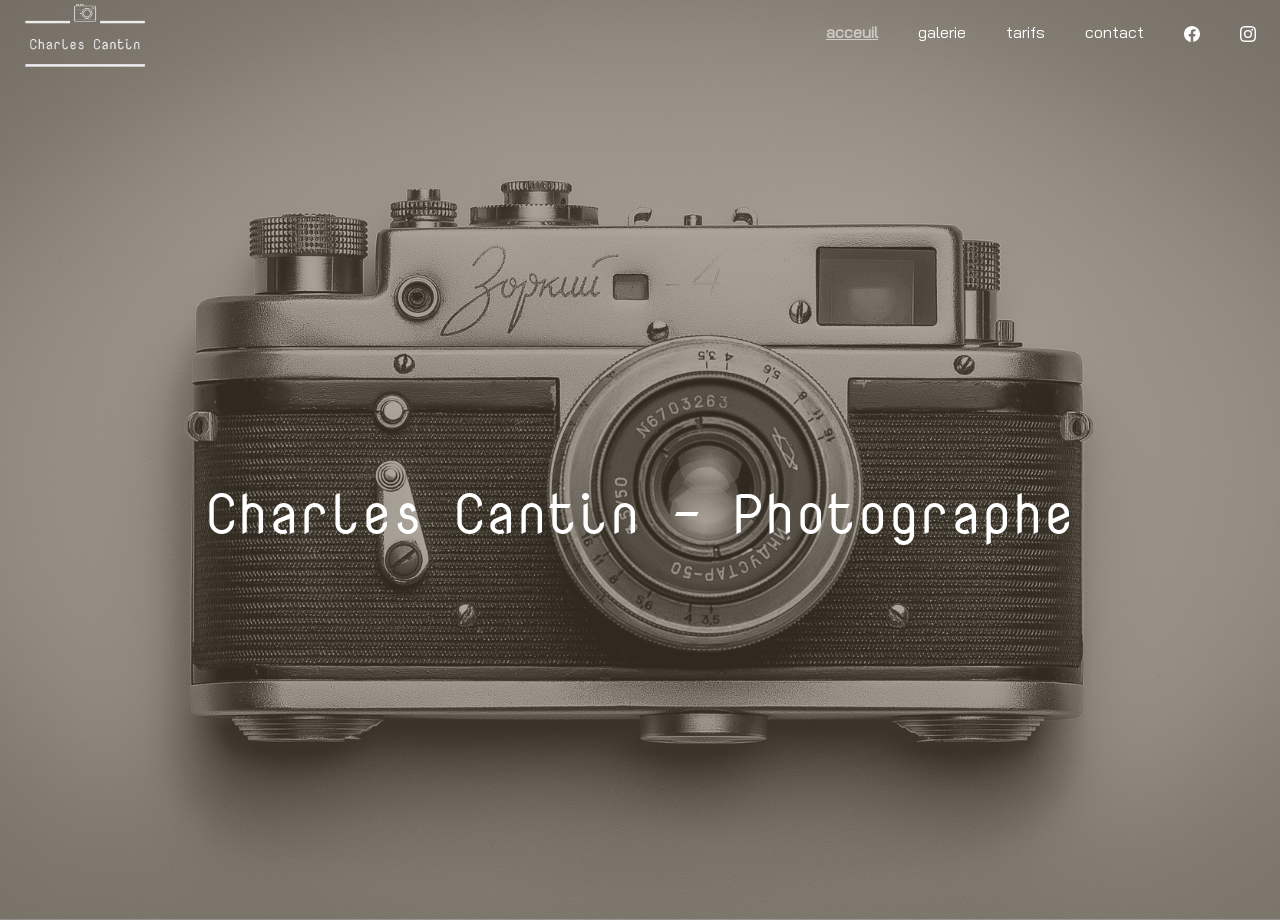
==== public/index.html @ 0fb4b7f8 "adding eleventy template" ====
<!DOCTYPE html>
<html lang="fr">
<head>
  <meta charset="UTF-8">
  <meta http-equiv="X-UA-Compatible" content="IE=edge">
  <meta name="viewport" content="width=device-width, initial-scale=1.0">
  <meta name="description" content="blablabla">
  <link href="https://cdn.jsdelivr.net/npm/bootstrap@5.2.0/dist/css/bootstrap.min.css" rel="stylesheet" integrity="sha384-gH2yIJqKdNHPEq0n4Mqa/HGKIhSkIHeL5AyhkYV8i59U5AR6csBvApHHNl/vI1Bx" crossorigin="anonymous">
  <link rel="stylesheet" href="./css/style.css" />

  <title>acceuil - Charles Cantin Photographe</title>
</head>
<body class="body-index">
  <header>
    <nav class="fixed-top ">
      <a href=""><img src="./logo/logoTransparant.png" class="logo"/></a>

      <ul class="menu">
        <li class="menu-item"><a class="menu-link active" href="./index.html">acceuil</a></li>
        <li class="menu-item"><a class="menu-link " href="./galerie/index.html">galerie</a></li>
        <li class="menu-item"><a class="menu-link " href="./tarifs/index.html">tarifs</a></li>
        <li class="menu-item"><a class="menu-link " href="./contact/index.html">contact</a></li>
        <li class="menu-item"><a class="menu-link" href="https://www.facebook.com" target="_blank"><svg xmlns="http://www.w3.org/2000/svg" width="16" height="16" fill="currentColor" class="bi bi-facebook" viewBox="0 0 16 16">
          <path d="M16 8.049c0-4.446-3.582-8.05-8-8.05C3.58 0-.002 3.603-.002 8.05c0 4.017 2.926 7.347 6.75 7.951v-5.625h-2.03V8.05H6.75V6.275c0-2.017 1.195-3.131 3.022-3.131.876 0 1.791.157 1.791.157v1.98h-1.009c-.993 0-1.303.621-1.303 1.258v1.51h2.218l-.354 2.326H9.25V16c3.824-.604 6.75-3.934 6.75-7.951z"/>
        </svg></a></li>
        <li class="menu-item"><a class="menu-link" href="https://www.instagram.com" target="_blank"><svg xmlns="http://www.w3.org/2000/svg" width="16" 		height="16"fill="currentColor"		class="bibi-instagram" viewBox="0 0 16 16">
          <path d="M8 0C5.829 0 5.556.01 4.703.048 3.85.088 3.269.222 2.76.42a3.917 3.917 0 0 0-1.417.923A3.927 3.927 0 0 0 .42 2.76C.222 3.268.087 3.85.048 4.7.01 5.555 0 5.827 0 8.001c0 2.172.01 2.444.048 3.297.04.852.174 1.433.372 1.942.205.526.478.972.923 1.417.444.445.89.719 1.416.923.51.198 1.09.333 1.942.372C5.555 15.99 5.827 16 8 16s2.444-.01 3.298-.048c.851-.04 1.434-.174 1.943-.372a3.916 3.916 0 0 0 1.416-.923c.445-.445.718-.891.923-1.417.197-.509.332-1.09.372-1.942C15.99 10.445 16 10.173 16 8s-.01-2.445-.048-3.299c-.04-.851-.175-1.433-.372-1.941a3.926 3.926 0 0 0-.923-1.417A3.911 3.911 0 0 0 13.24.42c-.51-.198-1.092-.333-1.943-.372C10.443.01 10.172 0 7.998 0h.003zm-.717 1.442h.718c2.136 0 2.389.007 3.232.046.78.035 1.204.166 1.486.275.373.145.64.319.92.599.28.28.453.546.598.92.11.281.24.705.275 1.485.039.843.047 1.096.047 3.231s-.008 2.389-.047 3.232c-.035.78-.166 1.203-.275 1.485a2.47 2.47 0 0 1-.599.919c-.28.28-.546.453-.92.598-.28.11-.704.24-1.485.276-.843.038-1.096.047-3.232.047s-2.39-.009-3.233-.047c-.78-.036-1.203-.166-1.485-.276a2.478 2.478 0 0 1-.92-.598 2.48 2.48 0 0 1-.6-.92c-.109-.281-.24-.705-.275-1.485-.038-.843-.046-1.096-.046-3.233 0-2.136.008-2.388.046-3.231.036-.78.166-1.204.276-1.486.145-.373.319-.64.599-.92.28-.28.546-.453.92-.598.282-.11.705-.24 1.485-.276.738-.034 1.024-.044 2.515-.045v.002zm4.988 1.328a.96.96 0 1 0 0 1.92.96.96 0 0 0 0-1.92zm-4.27 1.122a4.109 4.109 0 1 0 0 8.217 4.109 4.109 0 0 0 0-8.217zm0 1.441a2.667 2.667 0 1 1 0 5.334 2.667 2.667 0 0 1 0-5.334z"/>
            </svg></a></li>
      </ul>

    </nav>
  </header>

  <main>
    
    <h1>Charles Cantin - Photographe</h1>

 

  </main>  

  <script src="https://cdn.jsdelivr.net/npm/bootstrap@5.2.0/dist/js/bootstrap.bundle.min.js" integrity="sha384-A3rJD856KowSb7dwlZdYEkO39Gagi7vIsF0jrRAoQmDKKtQBHUuLZ9AsSv4jD4Xa" crossorigin="anonymous"></script>
  <script src="./script/script.js"></script>
</body>
</html>
---- public/css/style.css ----
@font-face {
  font-family: 'NovaMono';
  src: url(../fonts/Nova_Mono/NovaMono-Regular.ttf);
}
@font-face {
  font-family: 'BaiJamjuree-Regular';
  src: url(../fonts/Bai_Jamjuree/BaiJamjuree-Regular.ttf);
}

* {
  margin: 0;
  padding: 0;
  box-sizing: border-box;
}

body {
  font-family: 'BaiJamjuree-Regular';
}
.body-index { /* only on index */
  background-image: url(../photos/desktop001.jpg);
  background-repeat: no-repeat;
  background-position: center;
	background-size: cover;
}
.body-pages { /* only on pages */
  background-color: #CECAC4;
}

h1 { /* title on index */
  font-family: 'NovaMono';
  color: #ffffff;
  font-size: 3.5rem;
  line-height: 50rem;
  text-align: center;
}
h2 { /* titles on pages */
  font-family: 'NovaMono';
  color: #5E515E;
  font-size: 2rem;
  margin-bottom: 2rem;
  text-align: center;
}
h3 { /* titles on contact page */
  font-family: 'NovaMono';
  color: #5E515E;
  font-size: 2rem;
}

main {
  width: 85%;
  margin-left: auto;
  margin-right: auto;
  margin-top: 7rem;
}


/* ########### header nav ########### */
header nav {
  display: flex;
	justify-content: space-between;
	align-items: center;
	padding: 0 24px;
	height: 70px;
}
.nav-pages { /* only on pages */
  background-color: #47555E;
}
.logo {
  height: 65px;
}
.menu {
	display: flex;
	justify-content: space-between;
	align-items: center;
	gap: 40px;
	margin-top: 10px;
}
.menu-item {
	list-style: none;
  cursor: pointer;  
}
.menu-link {
	color: white;
	text-decoration: none;
  transition: 0.7s ease;
}
.menu-link:hover, .menu-link.active {
  color: #CECAC4;
  font-weight: bold;
  text-decoration: underline;
}
.index:hover, .index.active { /* only on index */
  color: #47555E;
}


/* ########### galerie page ########### */
.gallery {
  display: flex;  
}


/* ########### categories on galerie page ########### */
.categories {
  background-color: #ffffff;
  width: 15%;
  padding: 1rem;  
}
.category {
	border: none;
  background-color: inherit;
  cursor: pointer;
  color: #5E515E;
  margin-top: 2.5rem;
}
.all {
  margin-top: 0rem;
} 
.category:hover {
  font-weight: bold;
  text-decoration: underline;
}


/* ########### photos on galerie page ########### */
.photos {
  background-color: #5E515E;
  width: 85%;
}
#photo-gallery p { 
  display: flex;
  flex-wrap: wrap;
  justify-content: center;
  gap: 0.5rem;
  margin-top: 1rem;
  margin-bottom: 1rem;
}
#photo-gallery img {
  height: 15rem;
}


/* ########### tarifs page ########### */
.cards {
  display: flex;
  flex-wrap: wrap;
  justify-content: center;
}
.card {
  margin: 0.75rem;
  max-width: 30rem;
}
.card img {
  object-fit: cover;
  height: 100%;
  width: 100%;
}
.card-body {
  text-align: right;
}
.card-title, .card-price {
  font-weight: bold;
  font-size: 1.25rem;
}
.card-price {
  font-size: 1.75rem;
}


/* ########### contact page ########### */
.contact {
  display: flex;
  color: #5E515E;
  justify-content: center;
}
.info {
  width: 33%;
}
.email a, .follow a {
  text-decoration: none;
  color: #5E515E;
}
.email a:hover, .follow a:hover {
  font-weight: bold;
  text-decoration: underline;
}
.follow .bi {
  margin-right: 1rem;
}
.copyright {
  font-weight: bold;
}
.gap {
  height: 3rem;
}

form {
	display: table;
}
.form label {
	display: table-cell;
}
.form input, .form textarea, .form select {
  width: 30rem;
	margin-bottom: 10px;
  background-color: #ffffff;
  border: #000000 solid 1px;
}
option {
  color: #5E515E;
}
textarea {
	height: 200px;
}
.send {
	background-color: #5E515E;
	border: none;
	border-radius: 3px;
	padding: 5px;
	color: #ffffff
}
.send:hover {
	background-color: #ffffff;
  color: #5E515E;
  font-weight: bold;
}
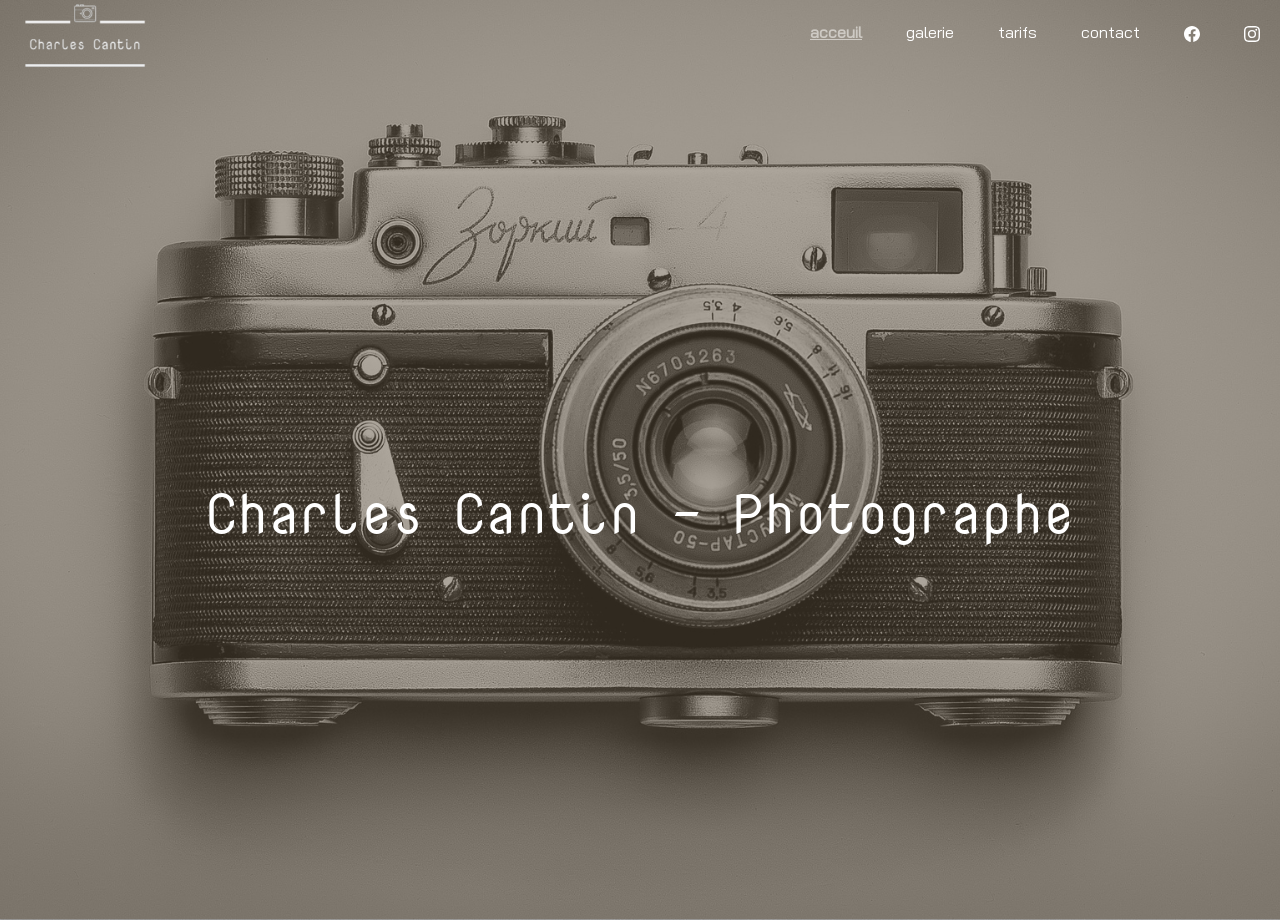
==== commit f06c398e: "responsive + mobile first" ====
--- a/public/index.html
+++ b/public/index.html
@@ -4,7 +4,7 @@
   <meta charset="UTF-8">
   <meta http-equiv="X-UA-Compatible" content="IE=edge">
   <meta name="viewport" content="width=device-width, initial-scale=1.0">
-  <meta name="description" content="blablabla">
+  <meta name="description" content="En studio ou en extérieur pour immortalisez vos plus beaux instants et vos plus beaux souvenirs ! Contactez-moi pour échanger sur vos attentes et réserver votre séance.">
   <link href="https://cdn.jsdelivr.net/npm/bootstrap@5.2.0/dist/css/bootstrap.min.css" rel="stylesheet" integrity="sha384-gH2yIJqKdNHPEq0n4Mqa/HGKIhSkIHeL5AyhkYV8i59U5AR6csBvApHHNl/vI1Bx" crossorigin="anonymous">
   <link rel="stylesheet" href="./css/style.css" />
 
@@ -13,9 +13,9 @@
 <body class="body-index">
   <header>
     <nav class="fixed-top ">
-      <a href=""><img src="./logo/logoTransparant.png" class="logo"/></a>
+      <a href="./index.html"><img src="./logo/logoTransparant.png" class="logo"/></a>
 
-      <ul class="menu">
+      <ul class="menu menu-index">
         <li class="menu-item"><a class="menu-link active" href="./index.html">acceuil</a></li>
         <li class="menu-item"><a class="menu-link " href="./galerie/index.html">galerie</a></li>
         <li class="menu-item"><a class="menu-link " href="./tarifs/index.html">tarifs</a></li>
@@ -27,6 +27,12 @@
           <path d="M8 0C5.829 0 5.556.01 4.703.048 3.85.088 3.269.222 2.76.42a3.917 3.917 0 0 0-1.417.923A3.927 3.927 0 0 0 .42 2.76C.222 3.268.087 3.85.048 4.7.01 5.555 0 5.827 0 8.001c0 2.172.01 2.444.048 3.297.04.852.174 1.433.372 1.942.205.526.478.972.923 1.417.444.445.89.719 1.416.923.51.198 1.09.333 1.942.372C5.555 15.99 5.827 16 8 16s2.444-.01 3.298-.048c.851-.04 1.434-.174 1.943-.372a3.916 3.916 0 0 0 1.416-.923c.445-.445.718-.891.923-1.417.197-.509.332-1.09.372-1.942C15.99 10.445 16 10.173 16 8s-.01-2.445-.048-3.299c-.04-.851-.175-1.433-.372-1.941a3.926 3.926 0 0 0-.923-1.417A3.911 3.911 0 0 0 13.24.42c-.51-.198-1.092-.333-1.943-.372C10.443.01 10.172 0 7.998 0h.003zm-.717 1.442h.718c2.136 0 2.389.007 3.232.046.78.035 1.204.166 1.486.275.373.145.64.319.92.599.28.28.453.546.598.92.11.281.24.705.275 1.485.039.843.047 1.096.047 3.231s-.008 2.389-.047 3.232c-.035.78-.166 1.203-.275 1.485a2.47 2.47 0 0 1-.599.919c-.28.28-.546.453-.92.598-.28.11-.704.24-1.485.276-.843.038-1.096.047-3.232.047s-2.39-.009-3.233-.047c-.78-.036-1.203-.166-1.485-.276a2.478 2.478 0 0 1-.92-.598 2.48 2.48 0 0 1-.6-.92c-.109-.281-.24-.705-.275-1.485-.038-.843-.046-1.096-.046-3.233 0-2.136.008-2.388.046-3.231.036-.78.166-1.204.276-1.486.145-.373.319-.64.599-.92.28-.28.546-.453.92-.598.282-.11.705-.24 1.485-.276.738-.034 1.024-.044 2.515-.045v.002zm4.988 1.328a.96.96 0 1 0 0 1.92.96.96 0 0 0 0-1.92zm-4.27 1.122a4.109 4.109 0 1 0 0 8.217 4.109 4.109 0 0 0 0-8.217zm0 1.441a2.667 2.667 0 1 1 0 5.334 2.667 2.667 0 0 1 0-5.334z"/>
             </svg></a></li>
       </ul>
+
+			<div class="hamburger">
+				<span class="bar"></span>
+				<span class="bar"></span>
+				<span class="bar"></span>
+			</div>
 
     </nav>
   </header>
@@ -40,6 +46,7 @@
   </main>  
 
   <script src="https://cdn.jsdelivr.net/npm/bootstrap@5.2.0/dist/js/bootstrap.bundle.min.js" integrity="sha384-A3rJD856KowSb7dwlZdYEkO39Gagi7vIsF0jrRAoQmDKKtQBHUuLZ9AsSv4jD4Xa" crossorigin="anonymous"></script>
-  <script src="./script/script.js"></script>
+  <script src="./script/hamburger.js"></script>
+  <script src=""></script>
 </body>
 </html>
--- a/public/css/style.css
+++ b/public/css/style.css
@@ -16,117 +16,139 @@
 body {
   font-family: 'BaiJamjuree-Regular';
 }
-.body-index { /* only on index */
-  background-image: url(../photos/desktop001.jpg);
+.body-index { /* ### only on index ### */
+  height: 100%;
+  background-image: url(../photos/mobile001.jpg);
   background-repeat: no-repeat;
-  background-position: center;
+  background-position: top;
 	background-size: cover;
 }
-.body-pages { /* only on pages */
+.body-pages { /* ### only on pages ### */
   background-color: #CECAC4;
 }
 
-h1 { /* title on index */
+h1 { /* ### title on index ### */
   font-family: 'NovaMono';
   color: #ffffff;
-  font-size: 3.5rem;
-  line-height: 50rem;
+  font-size: 2rem;
+  margin-top: 25rem;
   text-align: center;
 }
-h2 { /* titles on pages */
+h2 { /* ### titles on pages ### */
   font-family: 'NovaMono';
   color: #5E515E;
-  font-size: 2rem;
-  margin-bottom: 2rem;
+  font-size: 1.5rem;
+  margin-bottom: 1rem;
   text-align: center;
 }
-h3 { /* titles on contact page */
+h3 { /* ### titles on contact page ### */
   font-family: 'NovaMono';
   color: #5E515E;
-  font-size: 2rem;
+  font-size: 1.5rem;
 }
 
 main {
-  width: 85%;
-  margin-left: auto;
-  margin-right: auto;
-  margin-top: 7rem;
-}
-
-
-/* ########### header nav ########### */
+  margin-top: 5rem;
+}
+
+
+/* ########### HEADER NAV ########### */
 header nav {
   display: flex;
 	justify-content: space-between;
 	align-items: center;
 	padding: 0 24px;
-	height: 70px;
-}
-.nav-pages { /* only on pages */
+	height: 50px;
+}
+.nav-pages { /* ### only on pages ### */
   background-color: #47555E;
 }
 .logo {
-  height: 65px;
-}
+  height: 45px;
+}
+
+.hamburger {
+  display: block;
+}
+.hamburger.active .bar:nth-child(2) {
+  opacity: 0;
+}
+.hamburger.active .bar:nth-child(1) {
+  transform: translateY(8px) rotate(45deg);
+}
+.hamburger.active .bar:nth-child(3) {
+  transform: translateY(-8px) rotate(-45deg);
+}
+.bar {
+	display: block;
+	width: 25px;
+	height: 3px;
+	margin: 5px auto;
+	-webkit-transition: all 0.3s ease-in-out;
+	transition: all 0.3s ease-in-out;
+	background-color: white;
+}
+
 .menu {
-	display: flex;
-	justify-content: space-between;
-	align-items: center;
-	gap: 40px;
-	margin-top: 10px;
+  position: fixed;
+  right: -100%;
+  top: 50px;
+  gap: 0;
+  flex-direction: column;		
+  width: 6rem;
+  transition: 0.3s;  
+  background-color: #47555E;
+}
+.menu-index { /* ### only on index ### */
+  background-color: rgba(71, 85, 94, 0.5);
 }
 .menu-item {
-	list-style: none;
-  cursor: pointer;  
+  list-style: none;
+  margin-bottom: 10px;
+  margin-right: 20px;
+  text-align: right;
+}
+.menu.active {
+  right: 0;
 }
 .menu-link {
 	color: white;
 	text-decoration: none;
   transition: 0.7s ease;
 }
-.menu-link:hover, .menu-link.active {
+.menu-link.active {
   color: #CECAC4;
   font-weight: bold;
   text-decoration: underline;
 }
-.index:hover, .index.active { /* only on index */
-  color: #47555E;
-}
-
-
-/* ########### galerie page ########### */
+
+
+/* ########### GALERIE PAGE ########### */
 .gallery {
-  display: flex;  
-}
-
-
-/* ########### categories on galerie page ########### */
+  display: block;  
+}
+/* ### categories ### */
 .categories {
-  background-color: #ffffff;
-  width: 15%;
-  padding: 1rem;  
+  display: flex;
+  flex-wrap: wrap;
+  justify-content: center;  
 }
 .category {
-	border: none;
+	width: 8rem;
+  border: none;
+  border-bottom: #5E515E solid 1px;
   background-color: inherit;
-  cursor: pointer;
-  color: #5E515E;
-  margin-top: 2.5rem;
+  color: #5E515E;
+  text-align: left;
+  margin-left: 0.25rem;
+  margin-right: 0.25rem;
+  padding-top: 0.25rem;
+  padding-bottom: 0.25rem;
 }
 .all {
-  margin-top: 0rem;
+  font-size: 1.5rem;
 } 
-.category:hover {
-  font-weight: bold;
-  text-decoration: underline;
-}
-
-
-/* ########### photos on galerie page ########### */
-.photos {
-  background-color: #5E515E;
-  width: 85%;
-}
+/* ### photos ### */
 #photo-gallery p { 
   display: flex;
   flex-wrap: wrap;
@@ -136,11 +158,14 @@
   margin-bottom: 1rem;
 }
 #photo-gallery img {
-  height: 15rem;
-}
-
-
-/* ########### tarifs page ########### */
+  object-fit: cover;
+  width: 20rem;
+  height: 20rem;
+  vertical-align: middle;
+}
+
+
+/* ########### TARIFS PAGE ########### */
 .cards {
   display: flex;
   flex-wrap: wrap;
@@ -148,60 +173,44 @@
 }
 .card {
   margin: 0.75rem;
-  max-width: 30rem;
+  width: 22rem;
 }
 .card img {
   object-fit: cover;
-  height: 100%;
+  height: 13rem;
   width: 100%;
 }
 .card-body {
   text-align: right;
 }
-.card-title, .card-price {
+.card-title {
   font-weight: bold;
   font-size: 1.25rem;
 }
 .card-price {
+  font-weight: bold;
   font-size: 1.75rem;
 }
 
 
-/* ########### contact page ########### */
+/* ########### CONTACT PAGE ########### */
 .contact {
-  display: flex;
+  display: block;
   color: #5E515E;
   justify-content: center;
-}
-.info {
-  width: 33%;
-}
-.email a, .follow a {
-  text-decoration: none;
-  color: #5E515E;
-}
-.email a:hover, .follow a:hover {
-  font-weight: bold;
-  text-decoration: underline;
-}
-.follow .bi {
-  margin-right: 1rem;
-}
-.copyright {
-  font-weight: bold;
-}
-.gap {
-  height: 3rem;
-}
-
+  text-align: center;
+}
+/* ### form ### */
 form {
 	display: table;
+  margin-left: auto;
+  margin-right: auto;
 }
 .form label {
 	display: table-cell;
 }
 .form input, .form textarea, .form select {
-  width: 30rem;
+  width: 20rem;
 	margin-bottom: 10px;
   background-color: #ffffff;
   border: #000000 solid 1px;
@@ -210,7 +219,7 @@
   color: #5E515E;
 }
 textarea {
-	height: 200px;
+	height: 100px;
 }
 .send {
 	background-color: #5E515E;
@@ -219,8 +228,203 @@
 	padding: 5px;
 	color: #ffffff
 }
-.send:hover {
-	background-color: #ffffff;
-  color: #5E515E;
+/* ### infos ### */
+.email a {
+  text-decoration: underline;
+  color: #5E515E;
+}
+.follow a {
+  text-decoration: none;
+  color: #5E515E;
+}
+.follow .bi {
+  margin-right: 1rem;
+}
+.copyright {
   font-weight: bold;
 }
+.gap {
+  height: 2rem;
+}
+
+
+
+
+
+/* ################################# */
+/* ########### LANDSCAPE ########### */
+/* ################################# */
+@media screen and (orientation: landscape) {
+  .body-index { /* ### only on index ### */
+    background-image: url(../photos/desktop001.jpg);
+    background-position: top;
+  }
+  h1 { /* ### title on index ### */
+    margin-top: 10rem;
+  }
+
+  /* ########### GALERIE PAGE ########### */
+  .gallery {
+    display: flex;  
+  }
+  /* ### categories ### */
+  .categories {
+    display: block;
+    flex-wrap: inherit;
+    padding: 1rem;  
+  }
+  .category {
+    padding-top: 0.5rem;
+    padding-bottom: 0.5rem;
+  }
+  .all {
+    border-top: #5E515E solid 1px;
+    font-size: 1.5rem;
+  } 
+
+  /* ########### CONTACT PAGE ########### */
+  .contact {
+    display: flex;
+    text-align: left;
+  }
+  .form {
+    margin-right: 3rem;
+  }
+}
+
+
+
+
+
+/* ############################## */
+/* ########### TABLET ########### */
+/* ############################## */
+@media screen and (min-width: 1050px) { /*plus grand que 1050px*/
+  h1 { /* ### title on index ### */
+    margin-top: inherit;
+    font-size: 3.5rem;
+    line-height: 50rem;
+  }
+  h2 { /* ### titles on pages ### */
+    font-size: 2rem;
+    margin-bottom: 2rem;
+  }
+  h3 { /* ### titles on contact page ### */
+    font-size: 2rem;
+  }
+  
+  main {
+    width: 85%;
+    margin-left: auto;
+    margin-right: auto;
+    margin-top: 7rem;
+  }
+
+  /* ########### HEADER NAV ########### */
+  header nav {
+    height: 70px;
+  }
+  .logo {
+    height: 65px;
+  }
+  .hamburger {
+    display: none;
+  }
+  .menu {
+    display: flex;
+    justify-content: space-between;
+    margin-top: 1.25rem;
+    position: inherit;
+    right: inherit;
+    top: inherit;
+    gap: 1.5rem;
+    flex-direction: inherit;		
+    width: inherit;
+    transition: inherit;    
+    background-color: inherit;
+  }
+  .menu-item {
+    cursor: pointer;  
+  }
+  .menu-link:hover {
+    color: #CECAC4;
+    font-weight: bold;
+    text-decoration: underline;
+  }
+
+  /* ########### GALERIE PAGE ########### */
+  .gallery {
+    display: flex;  
+  }
+  /* ### categories ### */
+  .categories {
+    display: block;
+    flex-wrap: inherit;
+    padding: 1rem;  
+  }
+  .category {
+    padding-top: 1.25rem;
+    padding-bottom: 1.25rem;
+  }
+  .all {
+    border-top: #5E515E solid 1px;
+  } 
+  .category:hover {
+    font-weight: bold;
+  }
+  /* ### photos ### */
+  #photo-gallery img {
+    width: 25rem;
+    height: 25rem;
+  }
+
+  /* ########### TARIFS PAGE ########### */
+
+
+  /* ########### CONTACT PAGE ########### */
+  .contact {
+    display: flex;
+    text-align: left;
+  }
+  /* ### form ### */
+  .form {
+    margin-right: 5rem;
+  }
+  .form input, .form textarea, .form select {
+    width: 30rem;
+  }
+  textarea {
+    height: 200px;
+  }
+  .send:hover {
+    background-color: #ffffff;
+    color: #5E515E;
+    font-weight: bold;
+  }
+  /* ### infos ### */
+  .info {
+    width: 33%;
+  }
+  .email a, .follow a {
+    text-decoration: none;
+    color: #5E515E;
+  }
+  .email a:hover, .follow a:hover {
+    font-weight: bold;
+    text-decoration: underline;
+  }
+  .gap {
+    height: 3rem;
+  }
+}
+
+
+
+
+
+/* ############################### */
+/* ########### DESKTOP ########### */
+/* ############################### */
+@media screen and (min-width: 1200px) {  /*plus grand que 1200px*/
+
+}
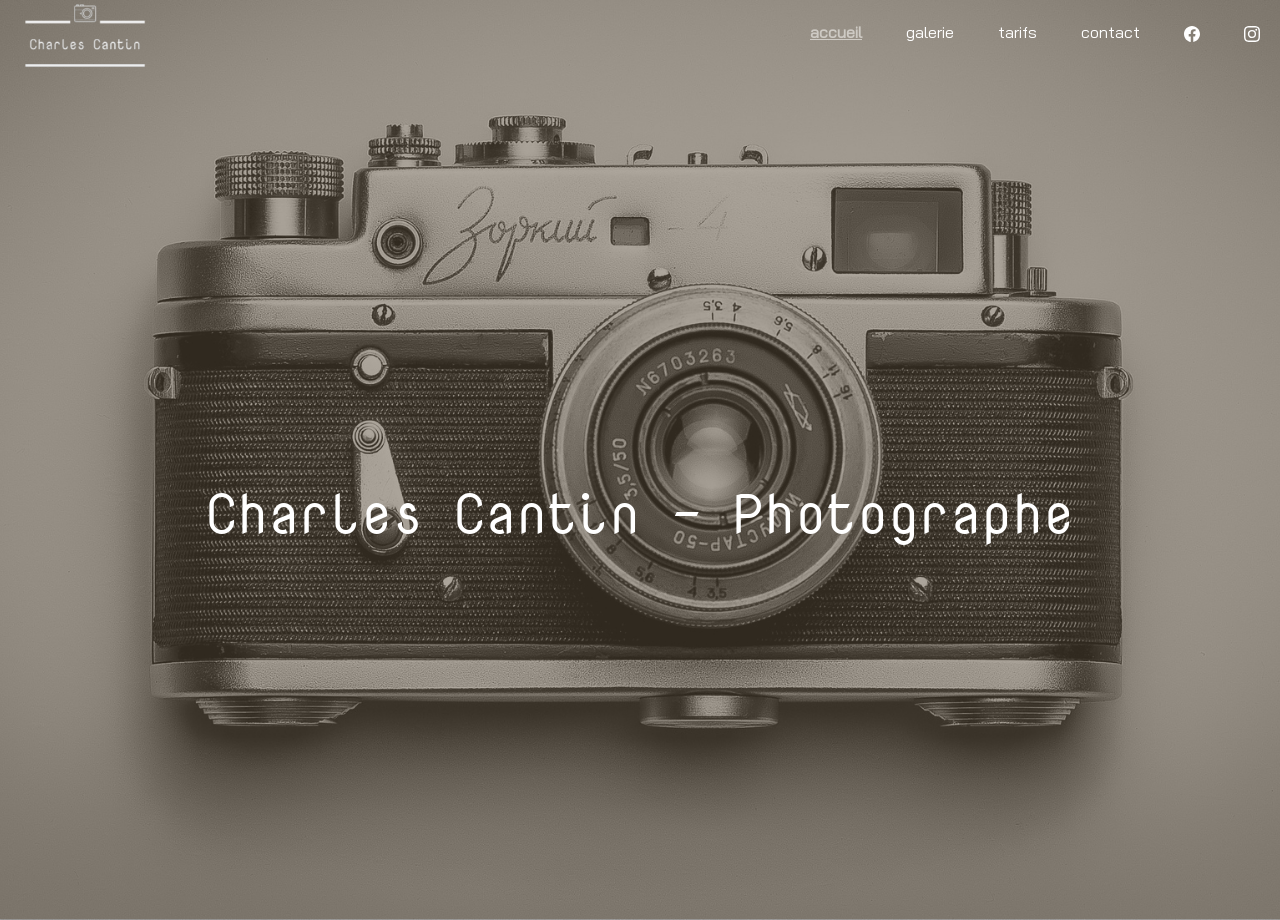
==== commit a2354f29: "update script for disable right click on img" ====
--- a/public/index.html
+++ b/public/index.html
@@ -8,7 +8,7 @@
   <link href="https://cdn.jsdelivr.net/npm/bootstrap@5.2.0/dist/css/bootstrap.min.css" rel="stylesheet" integrity="sha384-gH2yIJqKdNHPEq0n4Mqa/HGKIhSkIHeL5AyhkYV8i59U5AR6csBvApHHNl/vI1Bx" crossorigin="anonymous">
   <link rel="stylesheet" href="./css/style.css" />
 
-  <title>acceuil - Charles Cantin Photographe</title>
+  <title>accueil - Charles Cantin Photographe</title>
 </head>
 <body class="body-index">
   <header>
@@ -16,7 +16,7 @@
       <a href="./index.html"><img src="./logo/logoTransparant.png" class="logo"/></a>
 
       <ul class="menu menu-index">
-        <li class="menu-item"><a class="menu-link active" href="./index.html">acceuil</a></li>
+        <li class="menu-item"><a class="menu-link active" href="./index.html">accueil</a></li>
         <li class="menu-item"><a class="menu-link " href="./galerie/index.html">galerie</a></li>
         <li class="menu-item"><a class="menu-link " href="./tarifs/index.html">tarifs</a></li>
         <li class="menu-item"><a class="menu-link " href="./contact/index.html">contact</a></li>
@@ -46,7 +46,8 @@
   </main>  
 
   <script src="https://cdn.jsdelivr.net/npm/bootstrap@5.2.0/dist/js/bootstrap.bundle.min.js" integrity="sha384-A3rJD856KowSb7dwlZdYEkO39Gagi7vIsF0jrRAoQmDKKtQBHUuLZ9AsSv4jD4Xa" crossorigin="anonymous"></script>
-  <script src="./script/hamburger.js"></script>
+  <script src="https://code.jquery.com/jquery-3.6.1.min.js" integrity="sha256-o88AwQnZB+VDvE9tvIXrMQaPlFFSUTR+nldQm1LuPXQ=" crossorigin="anonymous"></script>
+  <script src="./script/script.js"></script>
   <script src=""></script>
 </body>
 </html>
--- a/public/css/style.css
+++ b/public/css/style.css
@@ -281,6 +281,11 @@
     border-top: #5E515E solid 1px;
     font-size: 1.5rem;
   } 
+  /* ### photos ### */
+  #photo-gallery img {
+    width: 16rem;
+    height: 16rem;
+  }
 
   /* ########### CONTACT PAGE ########### */
   .contact {
